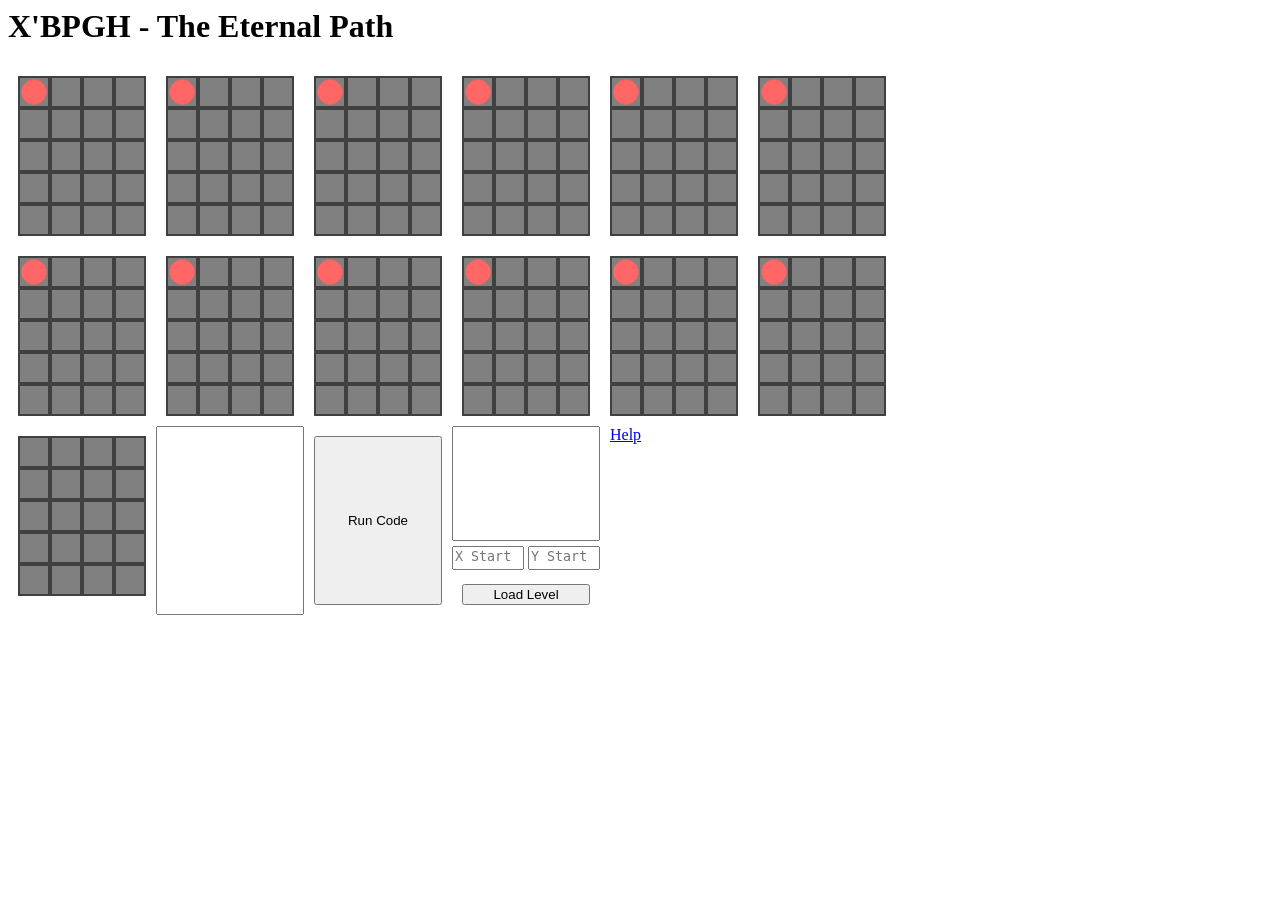
==== main.html @ 22917662 "Initial commit" ====
<html>
	<head>
		<title>X'BPGH - The Eternal Path</title>
		<link rel="stylesheet" href="styles.css">
	</head>
	<body>
		<h1>X'BPGH - The Eternal Path</h1>
		<div class="preview" id="previewer">
		</div>
		<script src="script.js"></script>
	</body>
</html>
---- styles.css ----
.board {
	display: grid;
	grid-template-columns: 32px 32px 32px 32px;
	grid-template-rows: 32px 32px 32px 32px 32px;
	padding: 10px;
	position: relative;
}

.preview {
	display: grid;
	grid-template-columns: 148px 148px 148px 148px 148px 148px;
}

#level {
	width: 148px;
	height: 115px;
}

.coord {
	width: 72px;
	height:24px;
	margin-top: 5px;
	display: inline-block;
}

input {
	width: 128px;
	margin: 10px;
}

textarea {
	resize: none;
}

a {
	margin-left:10px;
}
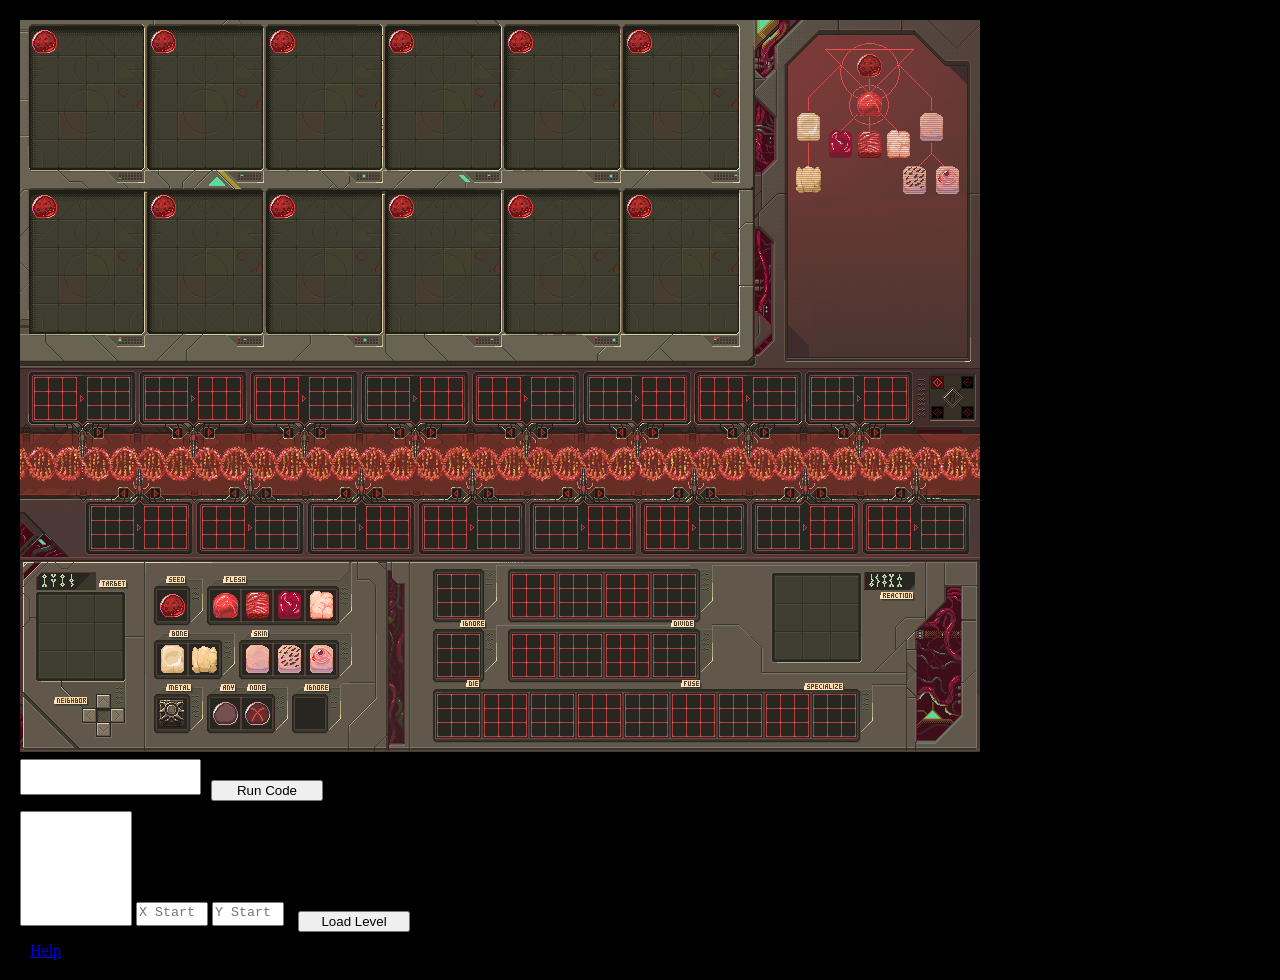
==== commit 0bb01d3a: "Transitioned into official graphics" ====
--- a/main.html
+++ b/main.html
@@ -4,9 +4,18 @@
 		<link rel="stylesheet" href="styles.css">
 	</head>
 	<body>
-		<h1>X'BPGH - The Eternal Path</h1>
-		<div class="preview" id="previewer">
+		<div class="preview" id="previewer"></div>
+		
+		
+		
+		<textarea id="code" name="code"></textarea><input class="button" type="submit" value="Run Code", onclick="run_code()">
+		<div>
+			<textarea id="level" name="level"></textarea>
+			<textarea id="x" name="x" class="coord" placeholder = "X Start"></textarea>
+			<textarea id="y" name="y" class="coord" placeholder = "Y Start"></textarea>
+			<input class="button" type="submit" value="Load Level", onclick="load_level()">
 		</div>
+		<a href="https://docs.google.com/document/d/1R7b92ZDg1qZC6B8daDcjF0BnKJQWcduvcIe8eD7h9Rs/edit?usp=sharing">Help</a>
 		<script src="script.js"></script>
 	</body>
 </html>
--- a/styles.css
+++ b/styles.css
@@ -1,18 +1,51 @@
 .board {
 	display: grid;
-	grid-template-columns: 32px 32px 32px 32px;
-	grid-template-rows: 32px 32px 32px 32px 32px;
-	padding: 10px;
+	grid-template-columns: 28px 28px 28px 28px;
+	grid-template-rows: 28px 28px 28px 28px 28px;
+	padding: 1px;
+	
+	margin-left: 0px;
+	
 	position: relative;
 }
 
 .preview {
 	display: grid;
-	grid-template-columns: 148px 148px 148px 148px 148px 148px;
+	
+	padding-left: 9px;
+	padding-top: 7px;
+	
+	width: 960px;
+	height: 732px;
+	
+	grid-template-columns: 119px 119px 119px 119px 119px 119px;
+	grid-template-rows: 165px 165px 165px;
+	background-image: url('images/screen.png');
+	background-repeat: no-repeat;
+	
+	position: relative;
 }
 
+
+.geneSelector {
+	position: absolute;
+	width: 100px;
+	height: 47px;
+}
+
+.geneSelector:hover {
+	background-image: url('images/selectedDouble.png');
+	background-repeat: no-repeat;
+}
+
+.geneSelected {
+	background-image: url('images/selectedDouble.png');
+	background-repeat: no-repeat;
+}
+
+
 #level {
-	width: 148px;
+	width: 112px;
 	height: 115px;
 }
 
@@ -23,8 +56,8 @@
 	display: inline-block;
 }
 
-input {
-	width: 128px;
+.button {
+	width: 112px;
 	margin: 10px;
 }
 
@@ -34,4 +67,9 @@
 
 a {
 	margin-left:10px;
+}
+
+body {
+	background-color: black;
+	padding: 12px;
 }
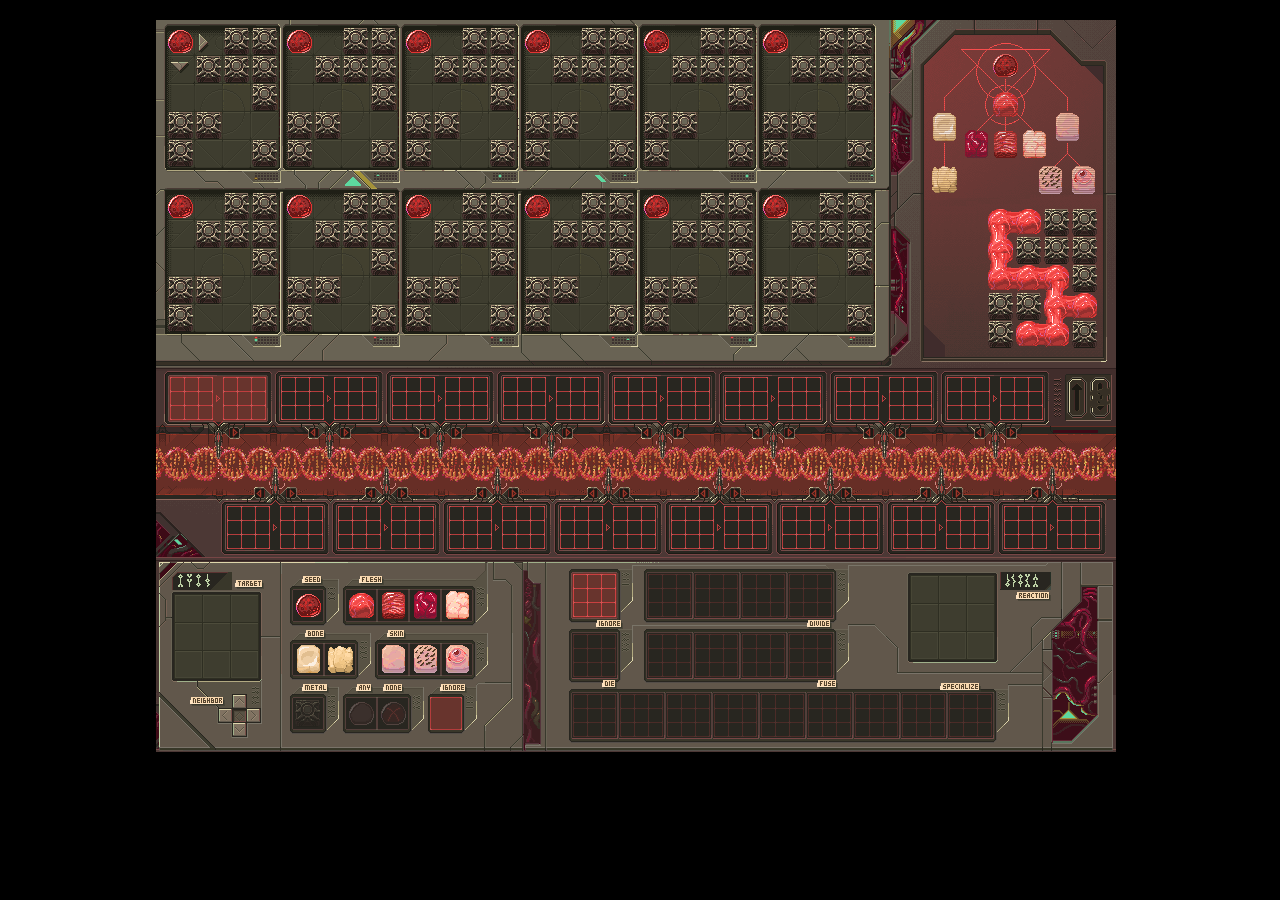
==== commit 993f9ab4: "Finished up everything for first release" ====
--- a/main.html
+++ b/main.html
@@ -7,7 +7,7 @@
 		<div class="preview" id="previewer"></div>
 		
 		
-		
+		<!--
 		<textarea id="code" name="code"></textarea><input class="button" type="submit" value="Run Code", onclick="run_code()">
 		<div>
 			<textarea id="level" name="level"></textarea>
@@ -16,6 +16,9 @@
 			<input class="button" type="submit" value="Load Level", onclick="load_level()">
 		</div>
 		<a href="https://docs.google.com/document/d/1R7b92ZDg1qZC6B8daDcjF0BnKJQWcduvcIe8eD7h9Rs/edit?usp=sharing">Help</a>
+		-->
+		<script src="classes.js"></script>
 		<script src="script.js"></script>
+		<script src="init.js"></script>
 	</body>
 </html>
--- a/styles.css
+++ b/styles.css
@@ -18,6 +18,9 @@
 	width: 960px;
 	height: 732px;
 	
+	margin: auto;
+
+	
 	grid-template-columns: 119px 119px 119px 119px 119px 119px;
 	grid-template-rows: 165px 165px 165px;
 	background-image: url('images/screen.png');
@@ -26,6 +29,11 @@
 	position: relative;
 }
 
+.imagePreview {
+	position: absolute;
+	width: 13px;
+	height: 14px;
+}
 
 .geneSelector {
 	position: absolute;
@@ -43,6 +51,87 @@
 	background-repeat: no-repeat;
 }
 
+.cellSelector {
+	position: absolute;
+	width: 32px;
+	height: 33px;
+}
+
+.cellSelector:hover {
+	background-image: url('images/selectedSmall.png');
+	background-repeat: no-repeat;
+}
+
+.cellSelected {
+	background-image: url('images/selectedSmall.png');
+	background-repeat: no-repeat;
+}
+
+.reactionSelector {
+	position: absolute;
+	width: 47px;
+	height: 47px;
+}
+
+.reactionSelector:hover {
+	background-image: url('images/selectedLarge.png');
+	background-repeat: no-repeat;
+}
+
+.reactionSelected {
+	background-image: url('images/selectedLarge.png');
+	background-repeat: no-repeat;
+}
+
+.moveArrowRight {
+	position: absolute;
+	width: 11px;
+	height: 11px;
+}
+
+.moveArrowRight:hover {
+	background-image: url('images/move-right.png');
+	background-repeat: no-repeat;
+}
+
+.moveArrowLeft {
+	position: absolute;
+	width: 11px;
+	height: 11px;
+}
+
+.moveArrowLeft:hover {
+	background-image: url('images/move-left.png');
+	background-repeat: no-repeat;
+}
+
+.import:hover {
+	background-image: url('images/import.png');
+	background-repeat: no-repeat;
+}
+
+#neighbor {
+	width: 43px;
+	height: 43px;
+	left: 62px;
+	top: 674px;
+	position: absolute;
+	background-image: url('images/neighbor.png');
+	background-repeat: no-repeat;
+}
+
+.neighborArr {
+	width: 15px;
+	height: 15px;
+	position: absolute;
+	opacity: 0;
+}
+
+.arrow {
+	width: 28px;
+	height: 28px;
+	position: absolute;
+}
 
 #level {
 	width: 112px;
